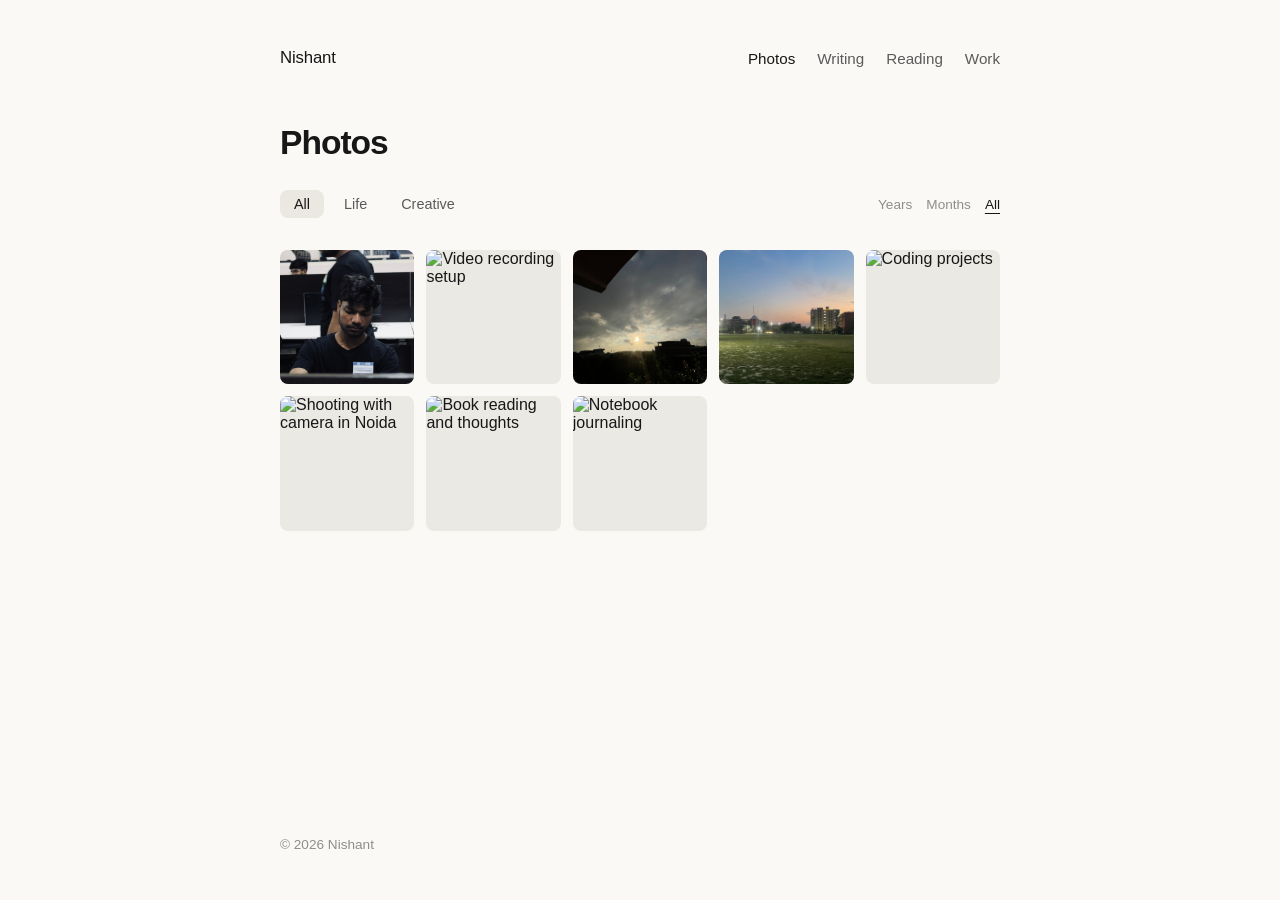
==== photos.html @ 91d76355 "Add files via upload" ====
<!DOCTYPE html>
<html lang="en">
<head>
  <meta charset="UTF-8">
  <meta name="viewport" content="width=device-width, initial-scale=1.0">
  <title>Photos — Nishant</title>
  <meta name="description" content="Visual glimpses into Nishant's life, engineering routine, filming sets, and creative sketches.">
  <link rel="stylesheet" href="style.css">
</head>
<body>
  <div class="site-container">
    <header class="site-header">
      <a href="index.html" class="brand-title">Nishant</a>
      <nav class="site-nav">
        <a href="photos.html" class="active">Photos</a>
        <a href="writing.html">Writing</a>
        <a href="reading.html">Reading</a>
        <a href="work.html">Work</a>
        <!-- <a href="products.html">Products</a> -->
      </nav>
    </header>

    <main>
      <h1 class="page-title">Photos</h1>

      <div class="filter-wrapper">
        <div class="pill-group">
          <button class="pill-btn active" data-filter="all">All</button>
          <button class="pill-btn" data-filter="life">Life</button>
          <button class="pill-btn" data-filter="sketches">Creative</button>
        </div>
        <div class="filter-dates">
          <span>Years</span>
          <span>Months</span>
          <span class="active">All</span>
        </div>
      </div>

      <div class="photo-grid">
        <div class="photo-card" data-category="life">
          <img src="./images/IMG_3349.JPG" alt="Writing desk setup" loading="lazy">
        </div>
        <div class="photo-card" data-category="bts">
          <img src="./images/cinematic1.JPG" alt="Video recording setup" loading="lazy">
        </div>
        <div class="photo-card" data-category="life">
          <img src="./images/IMG_3020.jpg" alt="College engineering discussion" loading="lazy">
        </div>
        <div class="photo-card" data-category="sketches">
          <img src="./images/IMG_2148.jpg" alt="Artwork and sketches" loading="lazy">
        </div>
        <div class="photo-card" data-category="life">
          <img src="./images/IMG_2117.JPG" alt="Coding projects" loading="lazy">
        </div>
        <div class="photo-card" data-category="bts">
          <img src="./images/IMG_1855.JPG" alt="Shooting with camera in Noida" loading="lazy">
        </div>
        <div class="photo-card" data-category="sketches">
          <img src="./images/IMG_1781.JPG" alt="Book reading and thoughts" loading="lazy">
        </div>
        <div class="photo-card" data-category="life">
          <img src="./images/IMG_1710.JPG" alt="Notebook journaling" loading="lazy">
        </div>
      </div>
    </main>

    <footer class="site-footer">
      &copy; <span class="current-year">2026</span> Nishant
    </footer>
  </div>

  <script src="script.js"></script>
</body>
</html>
---- style.css ----
:root {
  --bg-color: #faf9f6;
  --text-primary: #171717;
  --text-secondary: #5a5a5a;
  --text-muted: #8e8e8e;
  --border-color: #e5e4de;
  --border-subtle: #f0eee9;
  --pill-active-bg: #eae8e1;
  --card-bg: #f5f4ee;
  --link-hover: #000000;
  
  --font-sans: -apple-system, BlinkMacSystemFont, "Segoe UI", Roboto, Helvetica, Arial, sans-serif;
  --container-width: 720px;
}

* {
  box-sizing: border-box;
  margin: 0;
  padding: 0;
}

html {
  font-size: 16px;
  background-color: var(--bg-color);
  color: var(--text-primary);
  font-family: var(--font-sans);
  -webkit-font-smoothing: antialiased;
  -moz-osx-font-smoothing: grayscale;
}

body {
  min-height: 100vh;
  display: flex;
  flex-direction: column;
  padding: 48px 24px;
}

.site-container {
  width: 100%;
  max-width: var(--container-width);
  margin: 0 auto;
  display: flex;
  flex-direction: column;
  flex: 1;
}

header.site-header {
  display: flex;
  justify-content: space-between;
  align-items: center;
  margin-bottom: 56px;
}

.brand-title {
  font-size: 1.05rem;
  font-weight: 500;
  text-decoration: none;
  color: var(--text-primary);
  letter-spacing: -0.01em;
}

.site-nav {
  display: flex;
  gap: 22px;
}

.site-nav a {
  text-decoration: none;
  color: var(--text-secondary);
  font-size: 0.95rem;
  transition: color 0.15s ease;
}

.site-nav a:hover,
.site-nav a.active {
  color: var(--text-primary);
}

.page-title {
  font-size: 2.1rem;
  font-weight: 600;
  letter-spacing: -0.03em;
  margin-bottom: 28px;
}

main {
  flex: 1;
}

.status-indicator {
  font-size: 0.98rem;
  color: var(--text-primary);
  margin-bottom: 28px;
}

.bio-content p {
  font-size: 1.05rem;
  line-height: 1.7;
  color: var(--text-primary);
  margin-bottom: 22px;
}

.bio-content a {
  color: var(--text-primary);
  text-decoration: underline;
  text-underline-offset: 3px;
  text-decoration-color: #bbbaa7;
}

.bio-content a:hover {
  text-decoration-color: var(--text-primary);
}

.section-meta-header {
  display: flex;
  justify-content: space-between;
  align-items: baseline;
  margin: 44px 0 20px 0;
}

.section-meta-header h2 {
  font-size: 1.25rem;
  font-weight: 600;
}

.section-meta-header .view-all {
  font-size: 0.88rem;
  color: var(--text-secondary);
  text-decoration: none;
}

.section-meta-header .view-all:hover {
  color: var(--text-primary);
}

.filter-wrapper {
  display: flex;
  justify-content: space-between;
  align-items: center;
  margin-bottom: 32px;
}

.pill-group {
  display: inline-flex;
  background: transparent;
  gap: 6px;
}

.pill-btn {
  border: none;
  background: transparent;
  padding: 6px 14px;
  font-size: 0.9rem;
  border-radius: 8px;
  cursor: pointer;
  color: var(--text-secondary);
  transition: all 0.15s ease;
}

.pill-btn.active {
  background-color: var(--pill-active-bg);
  color: var(--text-primary);
  font-weight: 500;
}

.pill-btn:hover:not(.active) {
  color: var(--text-primary);
}

.filter-dates {
  font-size: 0.85rem;
  color: var(--text-muted);
  display: flex;
  gap: 14px;
}

.filter-dates span.active {
  color: var(--text-primary);
  text-decoration: underline;
  text-underline-offset: 4px;
}

.photo-grid {
  display: grid;
  grid-template-columns: repeat(auto-fill, minmax(130px, 1fr));
  gap: 12px;
}

.photo-card {
  position: relative;
  aspect-ratio: 1 / 1;
  background-color: #eae9e3;
  border-radius: 8px;
  overflow: hidden;
  cursor: pointer;
}

.photo-card img {
  width: 100%;
  height: 100%;
  object-fit: cover;
  transition: transform 0.25s ease;
}

.photo-card:hover img {
  transform: scale(1.03);
}

.book-grid {
  display: grid;
  grid-template-columns: repeat(auto-fill, minmax(130px, 1fr));
  gap: 20px;
}

.book-card {
  display: flex;
  flex-direction: column;
}

.book-cover {
  position: relative;
  aspect-ratio: 2 / 3;
  border-radius: 6px;
  overflow: hidden;
  background-color: #f0eee9;
  border: 1px solid var(--border-color);
  margin-bottom: 10px;
}

.book-cover img {
  width: 100%;
  height: 100%;
  object-fit: cover;
}

.book-badge {
  position: absolute;
  top: 8px;
  left: 8px;
  background: rgba(255, 255, 255, 0.9);
  backdrop-filter: blur(4px);
  padding: 2px 8px;
  font-size: 0.72rem;
  font-weight: 500;
  border-radius: 4px;
  color: var(--text-primary);
}

.book-info h3 {
  font-size: 0.95rem;
  font-weight: 500;
  margin-bottom: 2px;
}

.book-info p {
  font-size: 0.85rem;
  color: var(--text-secondary);
}

.entry-list {
  display: flex;
  flex-direction: column;
  gap: 28px;
}

.entry-item {
  display: flex;
  justify-content: space-between;
  align-items: baseline;
  text-decoration: none;
  color: inherit;
  border-bottom: 1px solid var(--border-subtle);
  padding-bottom: 18px;
}

.entry-item:hover .entry-title {
  color: var(--text-secondary);
}

.entry-title {
  font-size: 1.05rem;
  font-weight: 500;
  margin-bottom: 4px;
}

.entry-desc {
  font-size: 0.9rem;
  color: var(--text-secondary);
}

.entry-meta {
  font-size: 0.85rem;
  color: var(--text-muted);
  white-space: nowrap;
}

.product-card {
  display: flex;
  flex-direction: column;
  border: 1px solid var(--border-color);
  border-radius: 14px;
  padding: 32px;
  background: #ffffff;
  gap: 24px;
  margin-top: 10px;
}

@media (min-width: 650px) {
  .product-card {
    flex-direction: row;
    align-items: center;
  }
}

.product-preview {
  flex: 1;
  background: linear-gradient(135deg, #a7c7e7, #e0f2fe);
  border-radius: 10px;
  padding: 32px 24px;
  min-height: 220px;
  display: flex;
  flex-direction: column;
  justify-content: space-between;
}

.product-preview .mockup-tag {
  font-size: 0.8rem;
  color: rgba(0, 0, 0, 0.6);
}

.product-preview h4 {
  font-size: 1.3rem;
  font-weight: 600;
  color: #0f172a;
}

.product-details {
  flex: 1.2;
}

.product-header {
  display: flex;
  justify-content: space-between;
  align-items: baseline;
  margin-bottom: 12px;
}

.product-header h3 {
  font-size: 1.25rem;
  font-weight: 600;
}

.product-header a {
  font-size: 0.85rem;
  color: var(--text-secondary);
  text-decoration: none;
}

.product-details p {
  font-size: 0.95rem;
  line-height: 1.6;
  color: var(--text-secondary);
  margin-bottom: 24px;
}

.product-form {
  display: flex;
  gap: 8px;
}

.product-form input[type="email"] {
  flex: 1;
  padding: 10px 14px;
  border-radius: 8px;
  border: 1px solid var(--border-color);
  font-size: 0.9rem;
  background-color: var(--bg-color);
}

.product-form button {
  padding: 10px 18px;
  background-color: var(--text-primary);
  color: white;
  border: none;
  border-radius: 8px;
  font-size: 0.9rem;
  font-weight: 500;
  cursor: pointer;
  transition: opacity 0.15s ease;
}

.product-form button:hover {
  opacity: 0.85;
}

.social-links {
  margin-top: 48px;
  padding-top: 28px;
  border-top: 1px solid var(--border-color);
  display: flex;
  flex-direction: column;
  gap: 16px;
}

.social-row {
  display: flex;
  justify-content: space-between;
  align-items: center;
  text-decoration: none;
  font-size: 0.95rem;
}

.social-label {
  display: flex;
  align-items: center;
  gap: 12px;
  color: var(--text-primary);
}

.social-label svg {
  width: 18px;
  height: 18px;
  fill: currentColor;
}

.social-handle {
  color: var(--text-secondary);
  text-decoration: underline;
  text-underline-offset: 3px;
  text-decoration-color: var(--border-color);
}

.social-row:hover .social-handle {
  color: var(--text-primary);
  text-decoration-color: var(--text-primary);
}

footer.site-footer {
  margin-top: 64px;
  font-size: 0.85rem;
  color: var(--text-muted);
}

@media (max-width: 600px) {
  body {
    padding: 32px 18px;
  }
  
  header.site-header {
    flex-direction: column;
    align-items: flex-start;
    gap: 18px;
    margin-bottom: 38px;
  }
  
  .site-nav {
    flex-wrap: wrap;
    gap: 16px;
  }

  .product-form {
    flex-direction: column;
  }
}
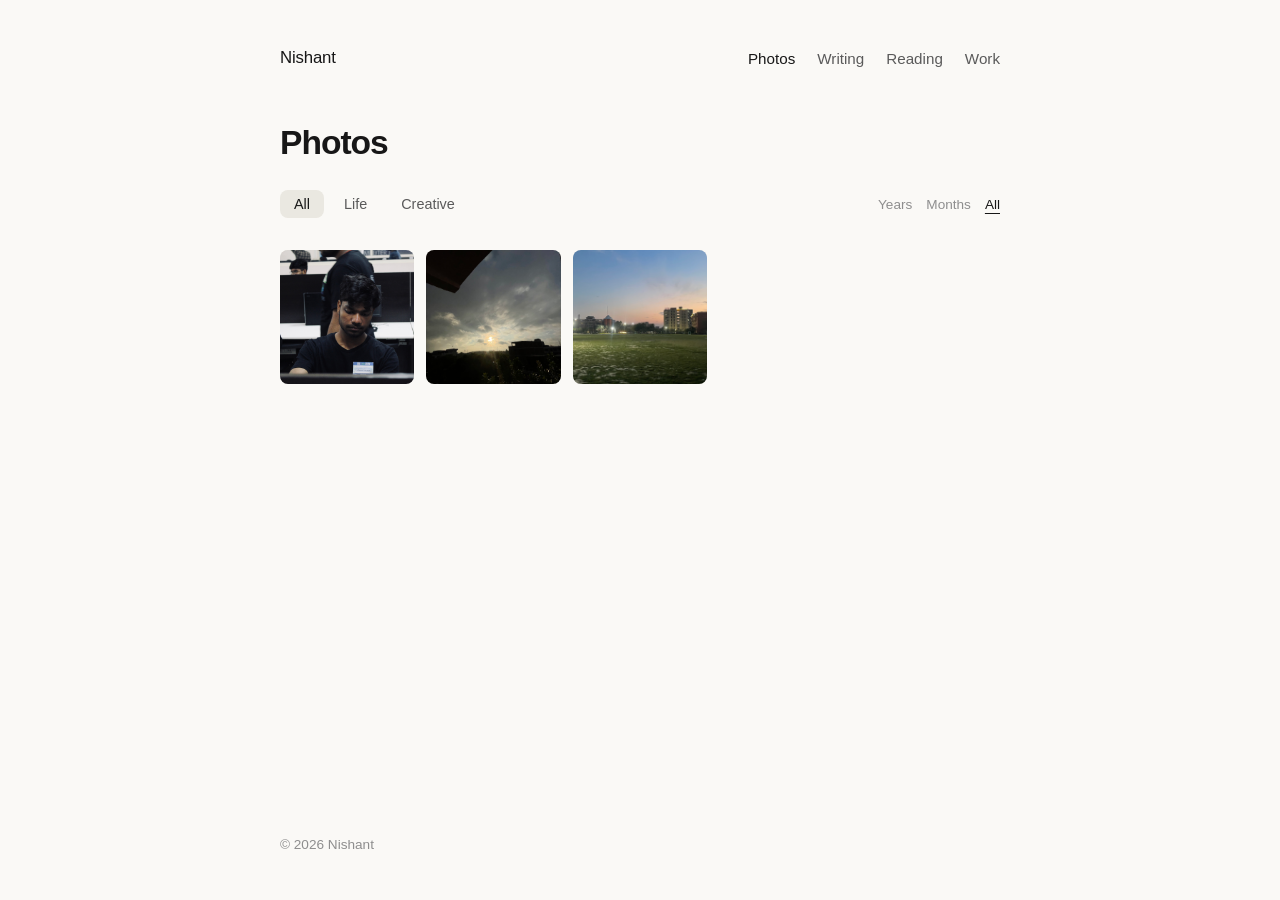
==== commit 6c1d3195: "Update photos.html" ====
--- a/photos.html
+++ b/photos.html
@@ -40,26 +40,12 @@
         <div class="photo-card" data-category="life">
           <img src="./images/IMG_3349.JPG" alt="Writing desk setup" loading="lazy">
         </div>
-        <div class="photo-card" data-category="bts">
-          <img src="./images/cinematic1.JPG" alt="Video recording setup" loading="lazy">
-        </div>
+       
         <div class="photo-card" data-category="life">
           <img src="./images/IMG_3020.jpg" alt="College engineering discussion" loading="lazy">
         </div>
         <div class="photo-card" data-category="sketches">
           <img src="./images/IMG_2148.jpg" alt="Artwork and sketches" loading="lazy">
-        </div>
-        <div class="photo-card" data-category="life">
-          <img src="./images/IMG_2117.JPG" alt="Coding projects" loading="lazy">
-        </div>
-        <div class="photo-card" data-category="bts">
-          <img src="./images/IMG_1855.JPG" alt="Shooting with camera in Noida" loading="lazy">
-        </div>
-        <div class="photo-card" data-category="sketches">
-          <img src="./images/IMG_1781.JPG" alt="Book reading and thoughts" loading="lazy">
-        </div>
-        <div class="photo-card" data-category="life">
-          <img src="./images/IMG_1710.JPG" alt="Notebook journaling" loading="lazy">
         </div>
       </div>
     </main>
@@ -71,4 +57,4 @@
 
   <script src="script.js"></script>
 </body>
-</html>+</html>
